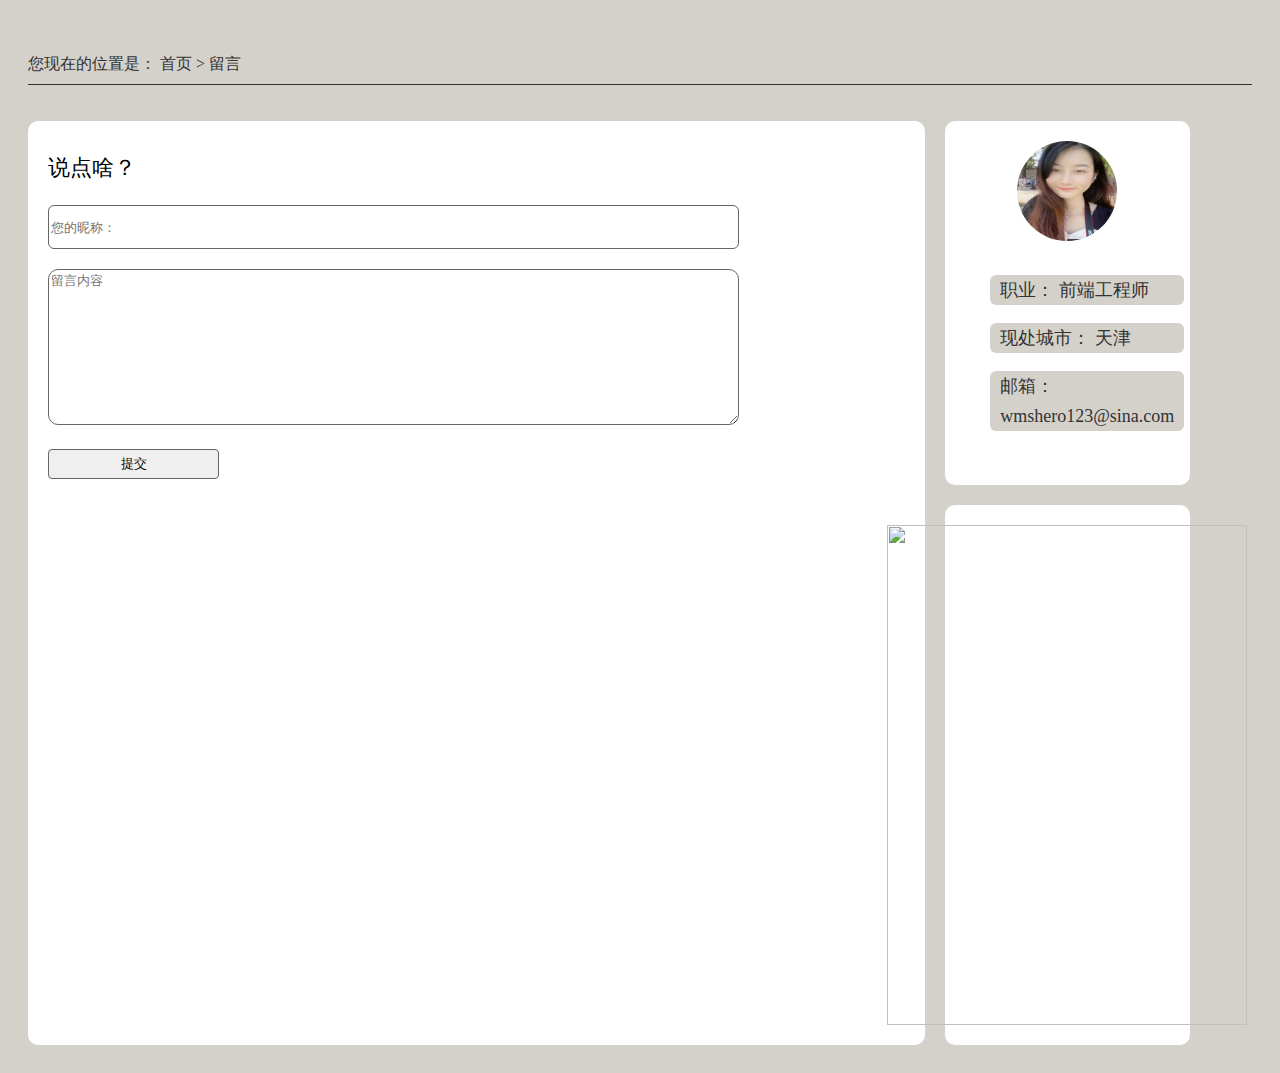
==== pages/Message/index.html @ 26eafae6 "c_布局" ====
<!DOCTYPE html>
<html lang="en">

<head>
    <meta charset="UTF-8">
    <meta name="viewport" content="width=device-width, initial-scale=1.0">
    <title>litterWang</title>
    <link rel="stylesheet" href="./index.css">
</head>

<body>
    <header>
        <p class="position">您现在的位置是： <a href="../../home.html" style="font-weight: normal;"> 首页 </a> > <a href="#"> 留言
            </a></p>
    </header>
    <div class="container">
        <div class="Left_Wrap">
            <p class="saySth">说点啥？</p>
            <input class="nickName" type="text" placeholder="您的昵称：" />
            <textarea name="" id="" cols="30" rows="10" placeholder="留言内容" class="MessageTextArea"></textarea>
            <input type="submit" value="提交" class="MessageSubmit" />
        </div>
        <div class="right_wrap">
            <div class="about">
                <img  class="selfImg" src="../../selffie.jpg" alt="">
                <ul>
                    <li><p>职业： 前端工程师</p></li>
                    <li><p>现处城市： 天津</p></li>
                    <li><p>邮箱： wmshero123@sina.com</p></li>

                </ul>
            </div>
            <div class="wechat">
                <img class="wechatImg" src="../../wetchat.jpg" alt="">
            </div>
        </div>
    </div>
    <footer>

    </footer>
</body>

</html>
---- pages/Message/index.css ----
body {
  background-color: #d4d1cb;
}
header {
  width: 100%;
  padding: 20px;
  box-sizing: border-box;
}
header .position {
  border-bottom: 1px solid #333;
  color: #333;
  font-weight: 500;
  line-height: 40px;
}
header .position a {
  color: #333;
  font-weight: 500;
  text-decoration: none;
}
.container {
  display: flex;
  flex-direction: row;
  flex-wrap: wrap;
  padding: 0 20px 20px 20px;
  box-sizing: border-box;
}
.container .Left_Wrap {
  padding: 10px 20px;
  background-color: #ffffff;
  width: 70%;
  border-radius: 10px;
}
.container .Left_Wrap .saySth {
  font-size: 22px;
}
.container .Left_Wrap .nickName {
  width: 80%;
  height: 40px;
  margin-bottom: 20px;
  border-radius: 6px;
  border: 1px solid #666;
}
.container .Left_Wrap .MessageTextArea {
  width: 80%;
  margin-bottom: 20px;
  border-radius: 10px;
  border: 1px solid #666;
}
.container .Left_Wrap .MessageSubmit {
  border-radius: 4px;
  width: 20%;
  height: 30px;
  border: 1px solid #666;
}
.container .right_wrap {
  width: 20%;
  margin-left: 20px;
  border-radius: 10px;
}
.container .right_wrap .about {
  display: flex;
  justify-content: center;
  align-items: center;
  flex-direction: column;
  background-color: #ffffff;
  border-radius: 10px;
  padding: 20px 10px;
  margin-bottom: 20px;
}
.container .right_wrap .about .selfImg {
  border-radius: 50%;
  width: 100px;
  height: 100px;
}
.container .right_wrap .about ul {
  list-style: none;
}
.container .right_wrap .about ul li {
  background-color: #d4d1cb;
  border-radius: 6px;
  padding: 0 10px;
}
.container .right_wrap .about ul li p {
  color: #333;
  line-height: 30px;
  font-size: 18px;
}
.container .right_wrap .wechat {
  display: flex;
  justify-content: center;
  align-items: center;
  padding: 20px 10px;
  background-color: #ffffff;
  border-radius: 10px;
}
.container .right_wrap .wechat .wechatImg {
  width: 360px;
  height: 500px;
}
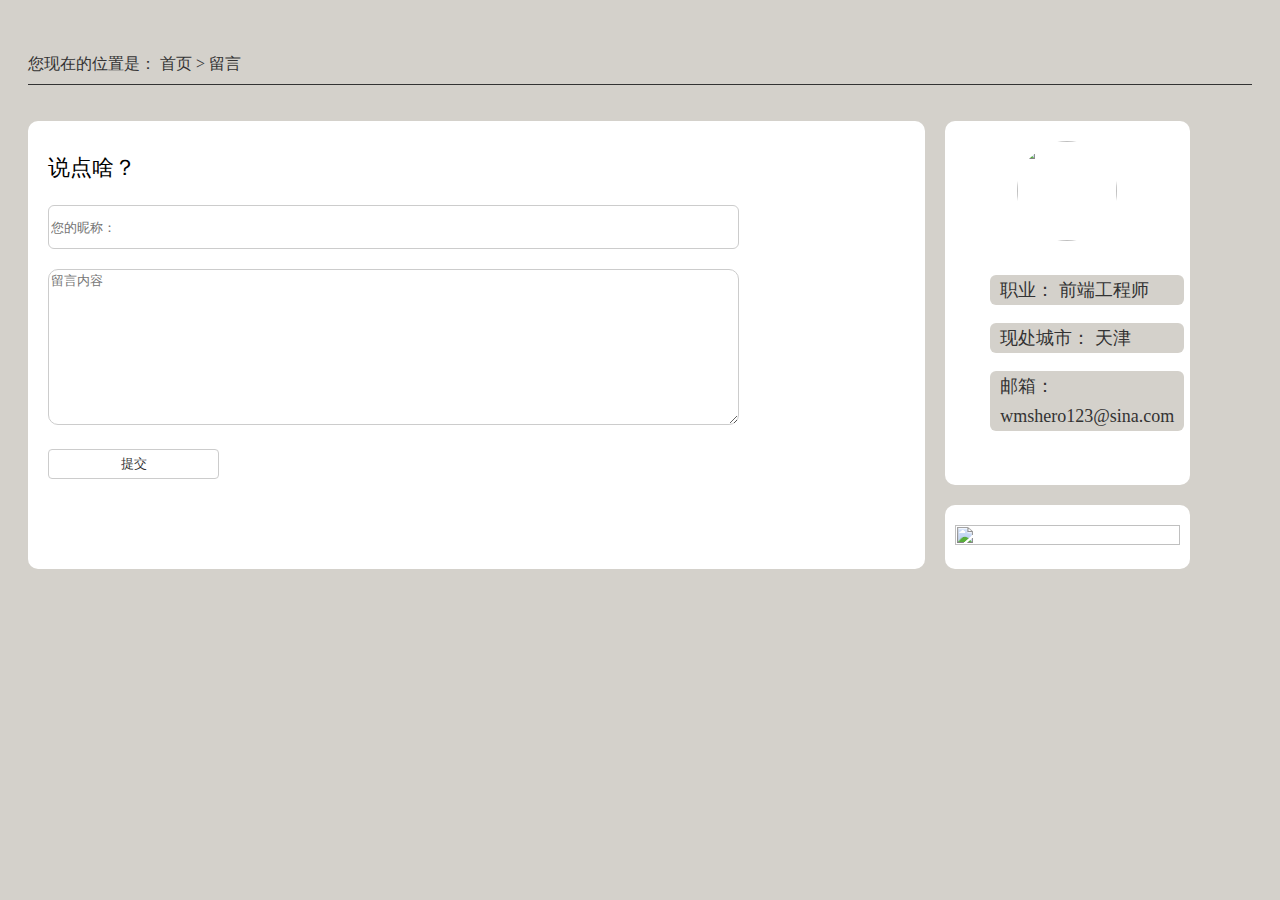
==== commit 099f2685: "C_留言板块移动端兼容" ====
--- a/pages/Message/index.html
+++ b/pages/Message/index.html
@@ -6,6 +6,7 @@
     <meta name="viewport" content="width=device-width, initial-scale=1.0">
     <title>litterWang</title>
     <link rel="stylesheet" href="./index.css">
+    
 </head>
 
 <body>
@@ -22,7 +23,7 @@
         </div>
         <div class="right_wrap">
             <div class="about">
-                <img  class="selfImg" src="../../selffie.jpg" alt="">
+                <img  class="selfImg" src="https://s1.ax1x.com/2020/08/13/dSCzEn.md.jpg" alt="">
                 <ul>
                     <li><p>职业： 前端工程师</p></li>
                     <li><p>现处城市： 天津</p></li>
--- a/pages/Message/index.css
+++ b/pages/Message/index.css
@@ -38,19 +38,28 @@
   height: 40px;
   margin-bottom: 20px;
   border-radius: 6px;
-  border: 1px solid #666;
+  border: 1px solid #ccc;
+  outline: none;
 }
 .container .Left_Wrap .MessageTextArea {
   width: 80%;
   margin-bottom: 20px;
   border-radius: 10px;
-  border: 1px solid #666;
+  border: 1px solid #ccc;
+  outline: none;
 }
 .container .Left_Wrap .MessageSubmit {
   border-radius: 4px;
   width: 20%;
   height: 30px;
-  border: 1px solid #666;
+  border: 1px solid #ccc;
+  color: #333;
+  background-color: #fff;
+  outline: none;
+}
+.container .Left_Wrap .MessageSubmit:hover {
+  background-color: #333;
+  color: #fff;
 }
 .container .right_wrap {
   width: 20%;
@@ -94,6 +103,16 @@
   border-radius: 10px;
 }
 .container .right_wrap .wechat .wechatImg {
-  width: 360px;
-  height: 500px;
+  width: 100%;
+  height: 100%;
 }
+@media screen and (max-width: 768px) {
+  .Left_Wrap {
+    width: 100% !important;
+  }
+  .right_wrap {
+    width: 100% !important;
+    margin-top: 20px;
+    margin-left: 0 !important;
+  }
+}
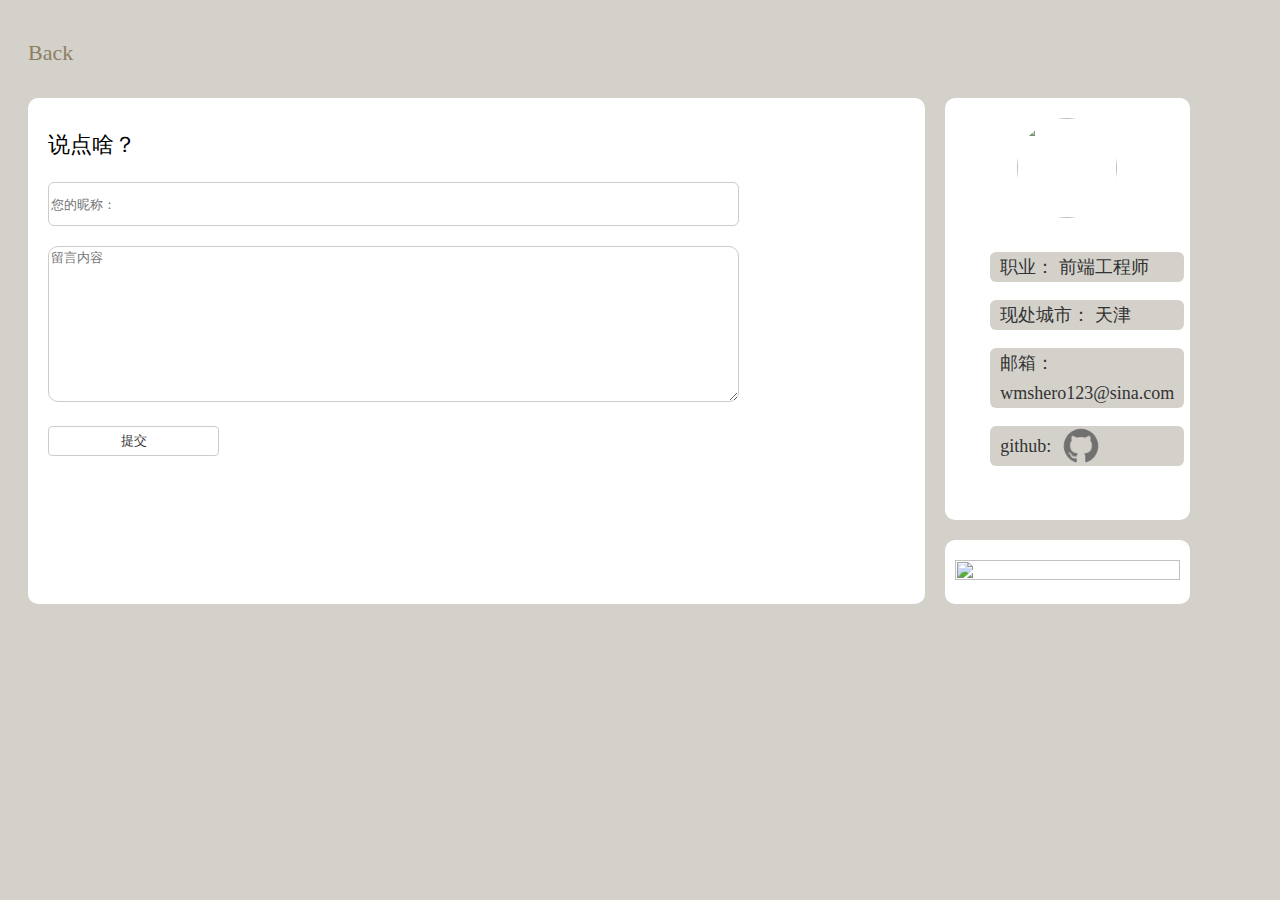
==== commit b81032d3: "a_博客" ====
--- a/pages/Message/index.html
+++ b/pages/Message/index.html
@@ -6,13 +6,15 @@
     <meta name="viewport" content="width=device-width, initial-scale=1.0">
     <title>litterWang</title>
     <link rel="stylesheet" href="./index.css">
+    <script src="../../js/jquery.min.js"></script>
     
 </head>
 
 <body>
     <header>
-        <p class="position">您现在的位置是： <a href="../../home.html" style="font-weight: normal;"> 首页 </a> > <a href="#"> 留言
-            </a></p>
+        <div class="back" >
+            Back
+        </div>
     </header>
     <div class="container">
         <div class="Left_Wrap">
@@ -28,7 +30,7 @@
                     <li><p>职业： 前端工程师</p></li>
                     <li><p>现处城市： 天津</p></li>
                     <li><p>邮箱： wmshero123@sina.com</p></li>
-
+                    <li> <p class="github">github:<img id='github' src="../../images/github.png" alt=""/></p> </li>
                 </ul>
             </div>
             <div class="wechat">
@@ -40,5 +42,11 @@
 
     </footer>
 </body>
-
+<script>
+    $(function () {
+    $('.back').click(function(){
+        history.go(-1)
+    })
+});
+</script>
 </html>--- a/pages/Message/index.css
+++ b/pages/Message/index.css
@@ -6,16 +6,30 @@
   padding: 20px;
   box-sizing: border-box;
 }
-header .position {
-  border-bottom: 1px solid #333;
-  color: #333;
-  font-weight: 500;
-  line-height: 40px;
+header .back {
+  color: #8C7F63;
+  line-height: 50px;
+  align-self: start;
+  font-size: 22px;
+  font-weight: lighter;
+  cursor: pointer;
 }
-header .position a {
-  color: #333;
-  font-weight: 500;
-  text-decoration: none;
+header .back:hover {
+  animation: colorChange 1s infinite;
+}
+@keyframes colorChange {
+  20% {
+    color: #c9a65b;
+  }
+  40% {
+    color: #D99400;
+  }
+  60% {
+    color: #bba169;
+  }
+  100% {
+    color: #8C7F63;
+  }
 }
 .container {
   display: flex;
@@ -94,6 +108,16 @@
   line-height: 30px;
   font-size: 18px;
 }
+.container .right_wrap .about ul li .github {
+  display: flex;
+  align-items: center;
+}
+.container .right_wrap .about ul li .github #github {
+  width: 40px;
+  height: 40px;
+  cursor: pointer;
+  margin-left: 10px;
+}
 .container .right_wrap .wechat {
   display: flex;
   justify-content: center;
